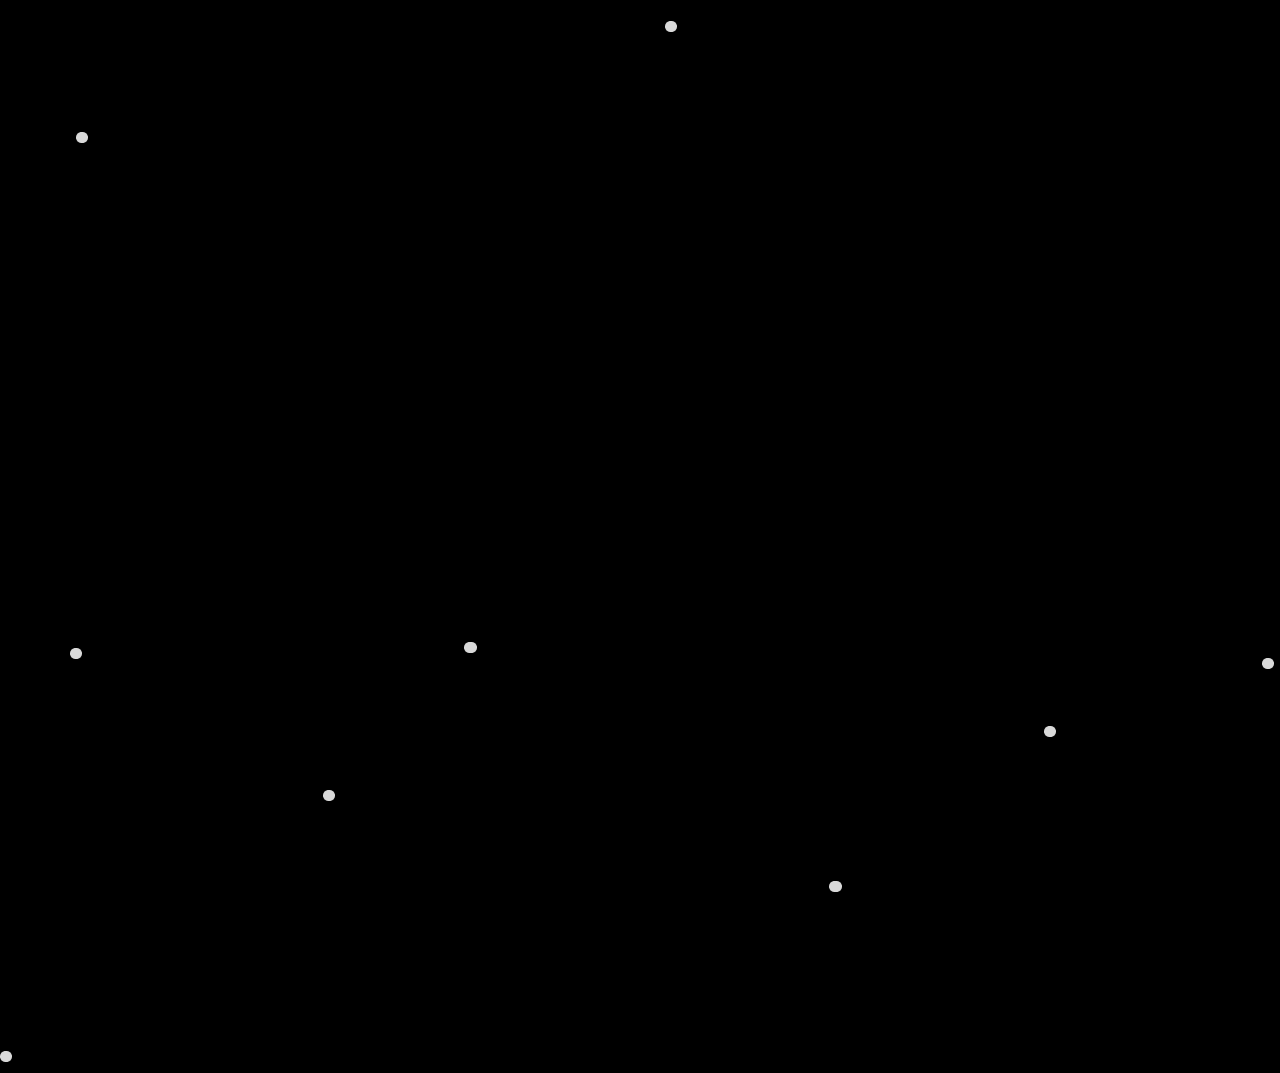
==== html/intro.html @ 6481c52f "Added multiple js, css and html files for seperate functianlity" ====
<!DOCTYPE html>
<html lang="en">
<head>
    <meta charset="UTF-8">
    <meta name="viewport" content="width=device-width, initial-scale=1.0">
    <title>Intro game</title>
    <link rel="stylesheet" href="../css/intro.css">
    <script src="../js/intro.js"></script>
</head>
<body>
    <div id="intro">
        <div id="info">
            <h1 id="title"></h1>
            <p id="description"></p>
        </div>
        <div id="buttons"></div>
    </div>
    <img src="../img/starsBG.png" alt="" id="starsIntroBackground">
</body>
</html>
---- css/intro.css ----
body{
    margin: 0;
    background-color: black;
}

#starsIntroBackground{
    position: absolute;
}
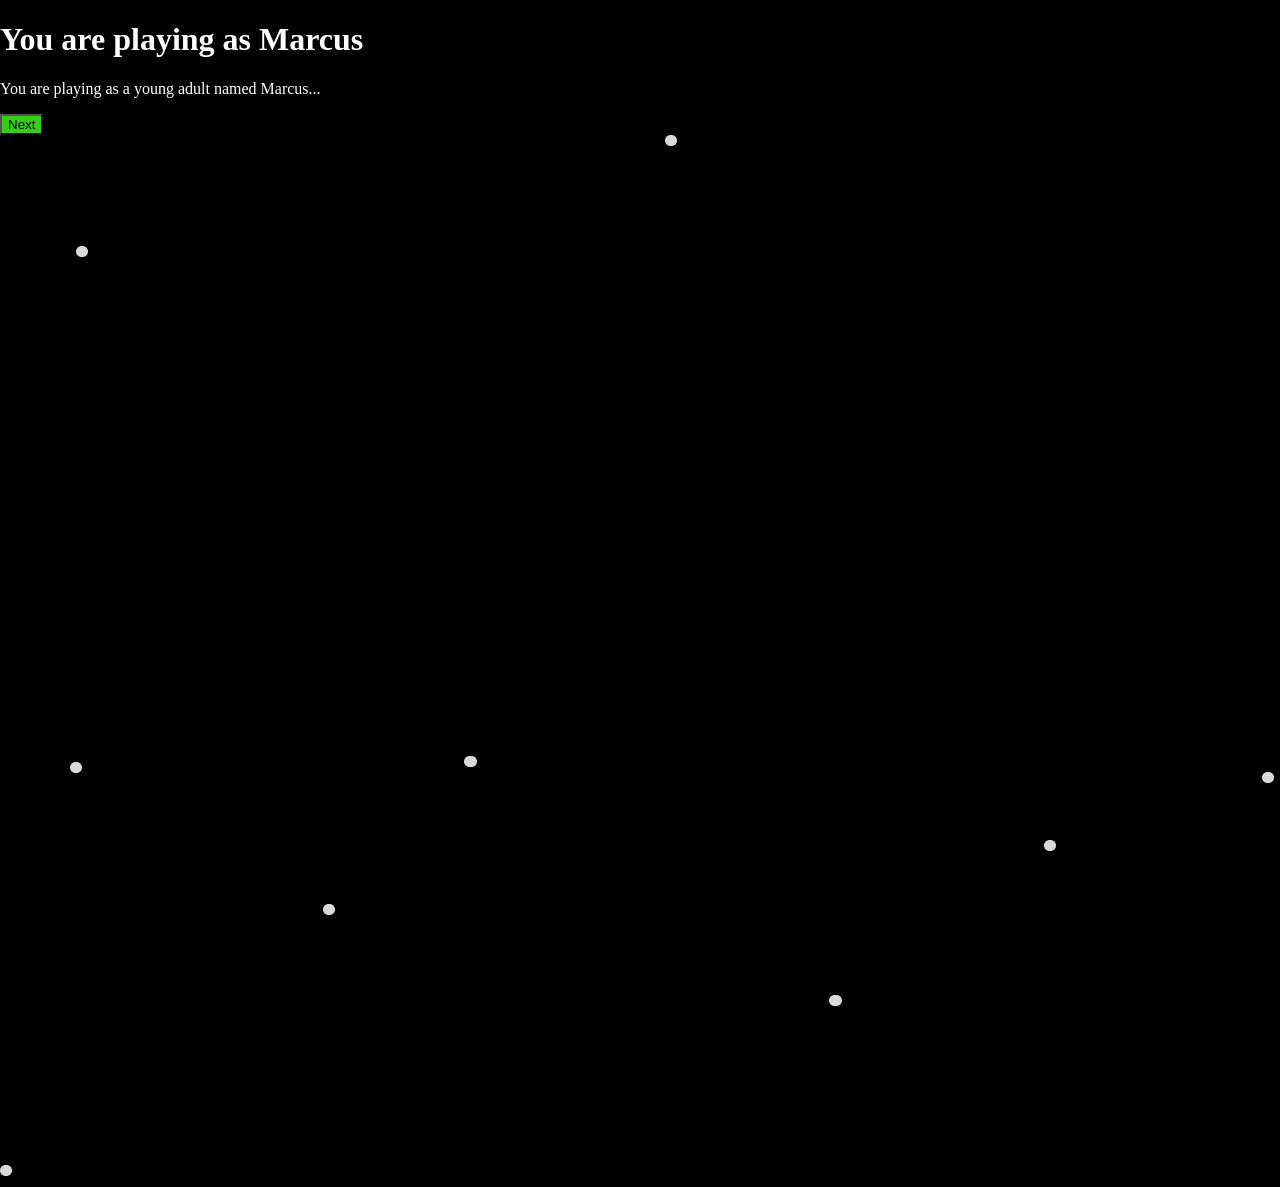
==== commit 3252eabd: "I added the intro part of the story adding buttons and text using createElement in js" ====
--- a/html/intro.html
+++ b/html/intro.html
@@ -5,14 +5,11 @@
     <meta name="viewport" content="width=device-width, initial-scale=1.0">
     <title>Intro game</title>
     <link rel="stylesheet" href="../css/intro.css">
-    <script src="../js/intro.js"></script>
+    <script src="../js/intro.js" defer></script>
 </head>
 <body>
     <div id="intro">
-        <div id="info">
-            <h1 id="title"></h1>
-            <p id="description"></p>
-        </div>
+        <div id="info"></div>
         <div id="buttons"></div>
     </div>
     <img src="../img/starsBG.png" alt="" id="starsIntroBackground">
--- a/css/intro.css
+++ b/css/intro.css
@@ -1,8 +1,35 @@
-body{
+html, body{
     margin: 0;
     background-color: black;
+    height: 100%;
+    overflow: hidden;
+}
+#starsIntroBackground{
+    position: absolute;
+    animation: blinkingStars 1s infinite;
+    
 }
 
-#starsIntroBackground{
-    position: absolute;
-}+.text{
+    color: white;
+}
+
+.description{
+    color: white;
+    
+}
+
+@keyframes blinkingStars{
+    25% { 
+        opacity: 1; 
+    }
+    50% { 
+        opacity: 0.5; 
+    }
+    75% {
+         opacity: 0.8; 
+        }
+    100% { 
+        opacity: 1; 
+    }
+}
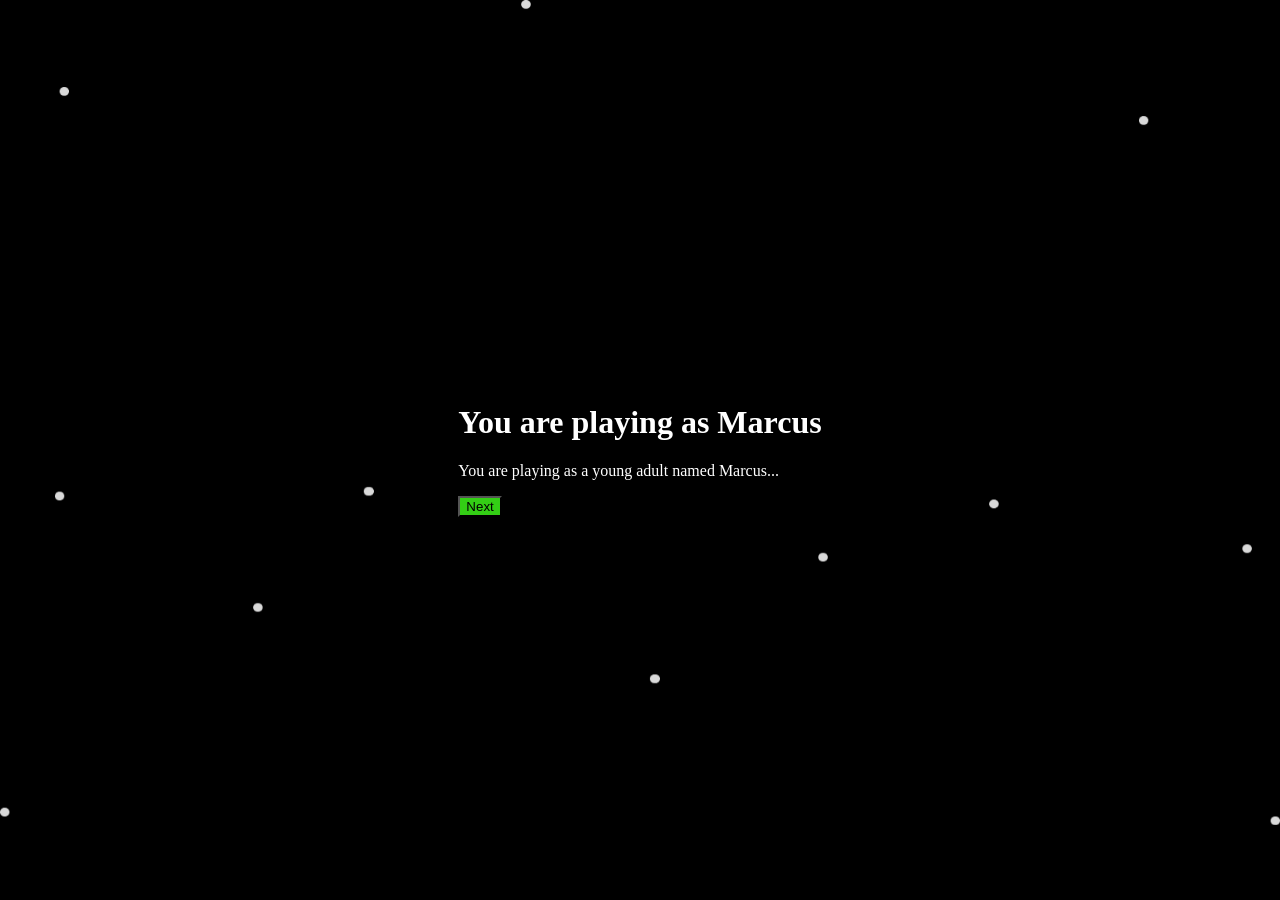
==== commit 03c922ec: "checout test" ====
--- a/html/intro.html
+++ b/html/intro.html
@@ -12,6 +12,6 @@
         <div id="info"></div>
         <div id="buttons"></div>
     </div>
-    <img src="../img/starsBG.png" alt="" id="starsIntroBackground">
+    <img src="../img/starsBG.png" alt="" id="starsIntroBackground" draggable="false">
 </body>
 </html>
--- a/css/intro.css
+++ b/css/intro.css
@@ -3,11 +3,30 @@
     background-color: black;
     height: 100%;
     overflow: hidden;
+    display: flex;
+    justify-content: center;
+    align-items: center;
 }
 #starsIntroBackground{
-    position: absolute;
+    position: fixed;
+    z-index: 0;
+    top: 0;
+    left: 0;
+    width: 100%;
+    height: auto;
     animation: blinkingStars 1s infinite;
+    pointer-events: none;
     
+}
+
+.intro{
+    display: flex;
+    justify-content: center;
+    flex-direction: column;
+    position: relative;
+    text-align: center;
+    width: 50%;
+    z-index: 1; 
 }
 
 .text{
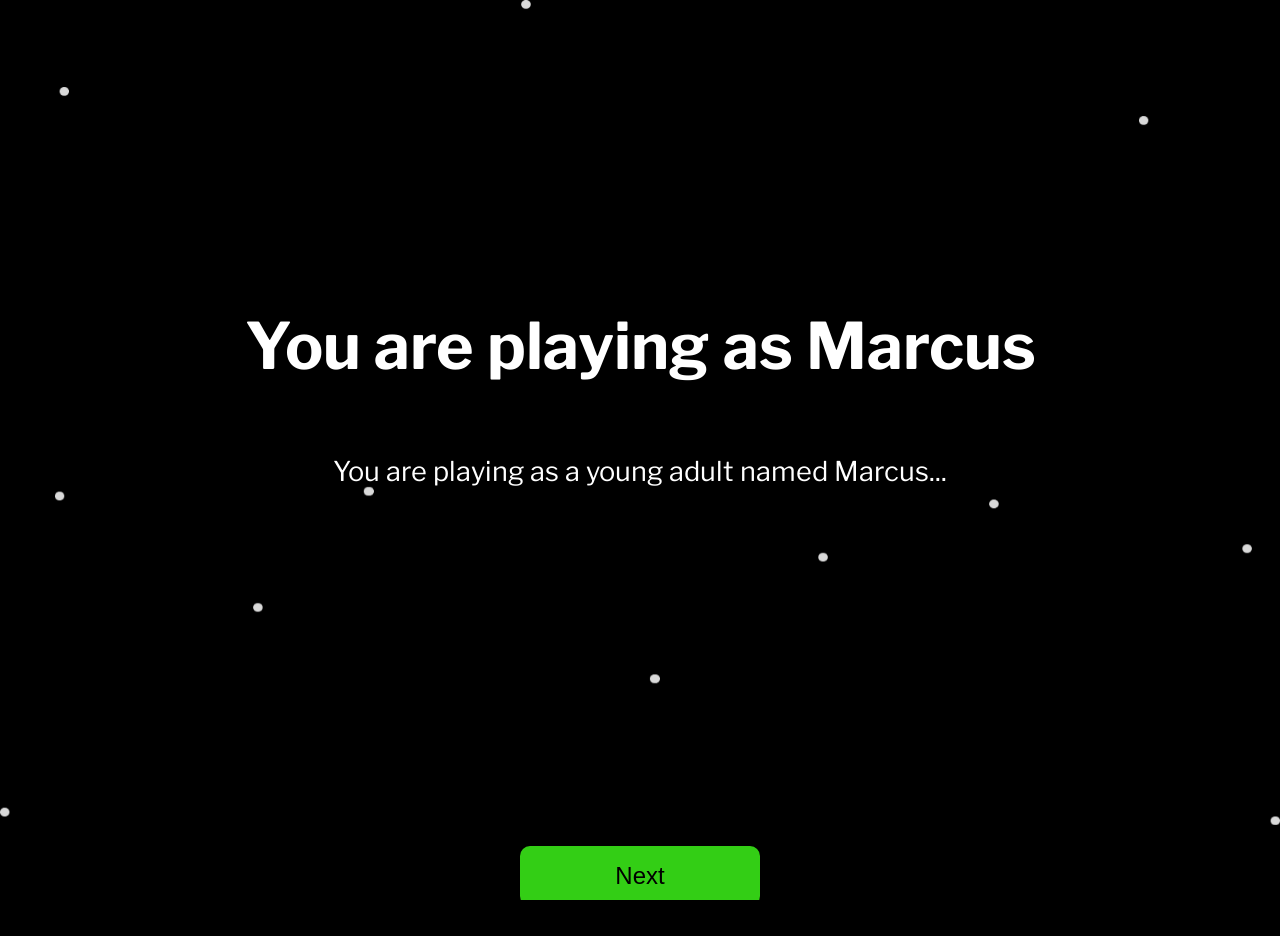
==== commit 90fe42e6: "Fixed position of buttons and adding setting menu with animations" ====
--- a/html/intro.html
+++ b/html/intro.html
@@ -12,6 +12,11 @@
         <div id="info"></div>
         <div id="buttons"></div>
     </div>
-    <img src="../img/starsBG.png" alt="" id="starsIntroBackground" draggable="false">
+    <div>
+        <img src="../img/starsBG.png" alt="" id="starsIntroBackground" draggable="false">
+    </div>
+    <div id="showOptions">
+
+    </div>
 </body>
 </html>
--- a/css/intro.css
+++ b/css/intro.css
@@ -2,6 +2,7 @@
     margin: 0;
     background-color: black;
     height: 100%;
+    width: 100%;
     overflow: hidden;
     display: flex;
     justify-content: center;
@@ -19,24 +20,72 @@
     
 }
 
-.intro{
+#intro{
+    display: flex;
+    flex-direction: column;
+    justify-content: center;
+    position: relative;
+    text-align: center;
+    width: 100%;
+    height: 80%;
+    z-index: 1; 
+    font-family: "LibreFranklin";
+
+
+}
+
+#info{
+    display: flex;
+    flex-direction: column;
+    justify-content: center;
+}
+
+#buttons{
     display: flex;
     justify-content: center;
-    flex-direction: column;
+    align-items: center;
+    top: 300px;
     position: relative;
-    text-align: center;
-    width: 50%;
-    z-index: 1; 
+}
+
+.buttons{
+    width: 240px;
+    height: 60px;
+    border-radius: 10px;
+    cursor: pointer;
+    margin: 30px;
+    border: none;
+    font-size: 1.5rem;
+    transition: 200ms;
 }
 
 .text{
     color: white;
+    width: 100%;
+    font-size: 4rem;
+    
+
+}
+
+.bigText{
+    color: white;
+    font-size: 4rem;
+    width: 50%;
+    margin: 0 auto;
 }
 
 .description{
     color: white;
+    font-size: 1.7rem;
     
 }
+
+
+
+
+
+
+
 
 @keyframes blinkingStars{
     25% { 
@@ -52,3 +101,9 @@
         opacity: 1; 
     }
 }
+
+
+@font-face {
+    font-family: "LibreFranklin";
+    src: url("../font/LibreFranklin-VariableFont_wght.ttf");
+}
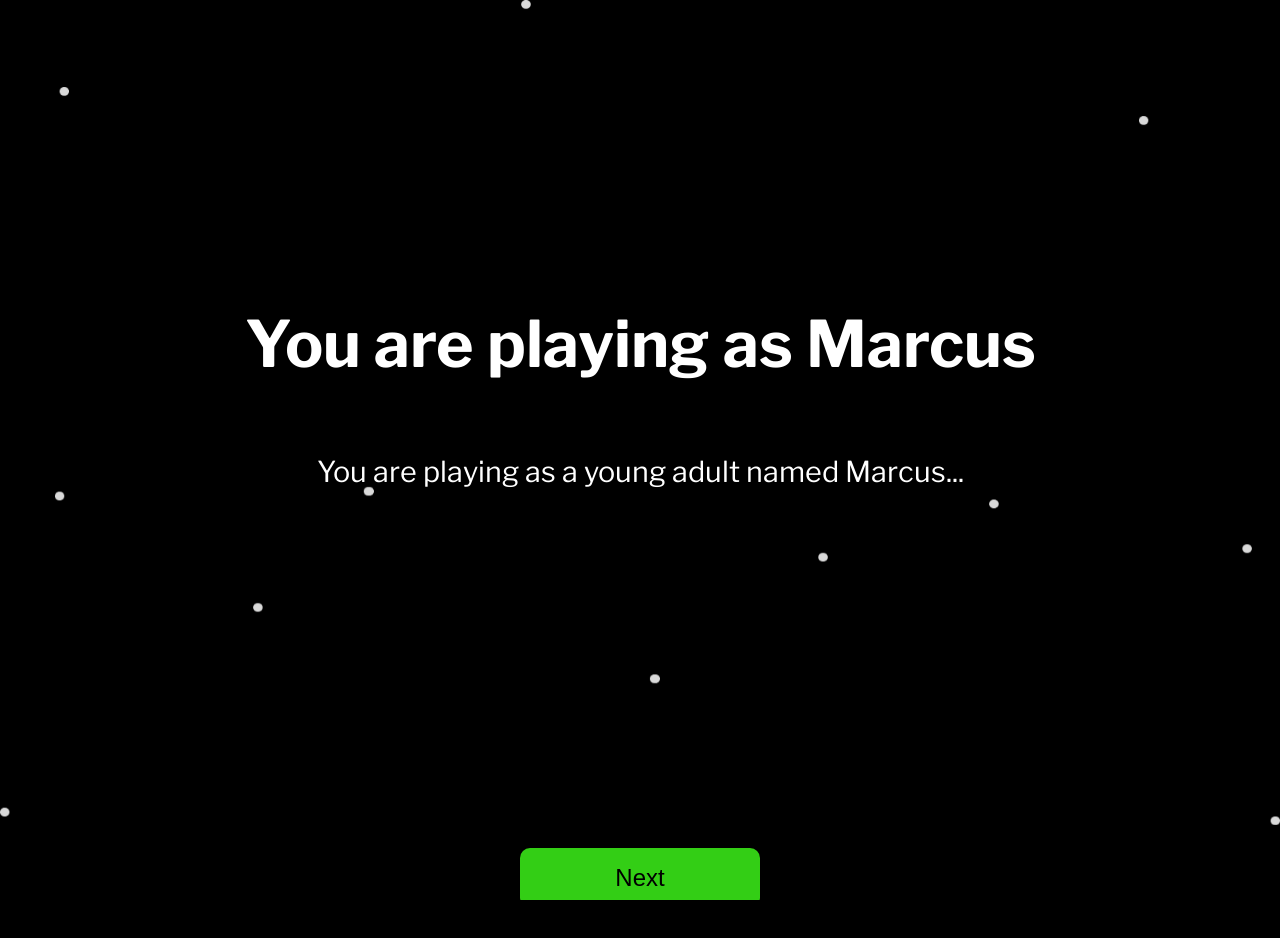
==== commit 4236aa60: "Last fixes" ====
--- a/html/intro.html
+++ b/html/intro.html
@@ -1,7 +1,7 @@
 <!DOCTYPE html>
 <html lang="en">
 <head>
-    <meta charset="UTF-8">
+    <meta charset="UTF-8"> 
     <meta name="viewport" content="width=device-width, initial-scale=1.0">
     <title>Intro game</title>
     <link rel="stylesheet" href="../css/intro.css">
--- a/css/intro.css
+++ b/css/intro.css
@@ -76,9 +76,11 @@
 
 .description{
     color: white;
-    font-size: 1.7rem;
+    font-size: 1.8rem;
     
 }
+
+
 
 
 
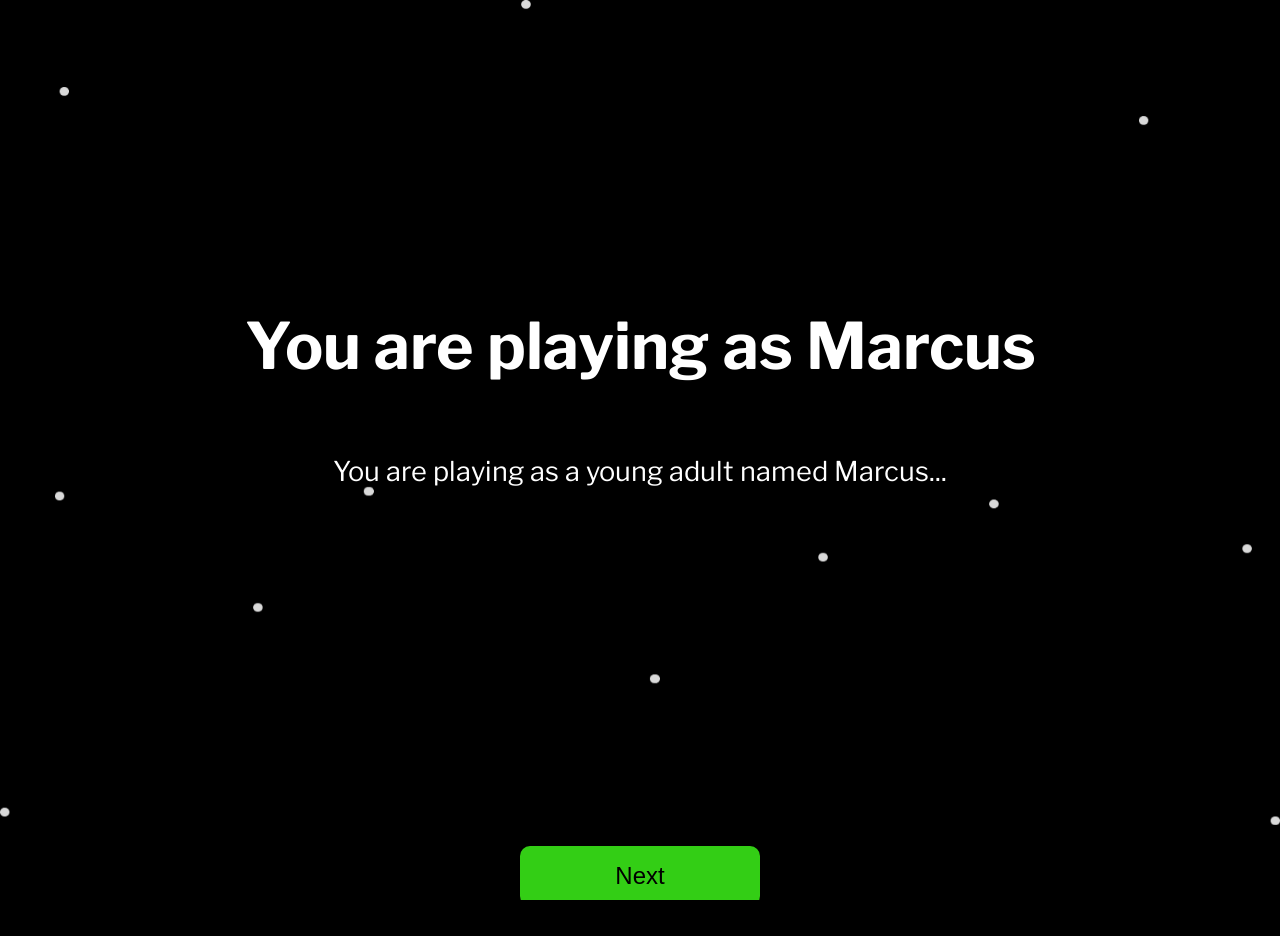
==== commit 1bdcb2f7: "Merge pull request #4 from LohnyVal/fixedButtons Fixed position of buttons and adding setting menu w" ====
--- a/html/intro.html
+++ b/html/intro.html
@@ -1,7 +1,7 @@
 <!DOCTYPE html>
 <html lang="en">
 <head>
-    <meta charset="UTF-8"> 
+    <meta charset="UTF-8">
     <meta name="viewport" content="width=device-width, initial-scale=1.0">
     <title>Intro game</title>
     <link rel="stylesheet" href="../css/intro.css">
--- a/css/intro.css
+++ b/css/intro.css
@@ -76,11 +76,9 @@
 
 .description{
     color: white;
-    font-size: 1.8rem;
+    font-size: 1.7rem;
     
 }
-
-
 
 
 
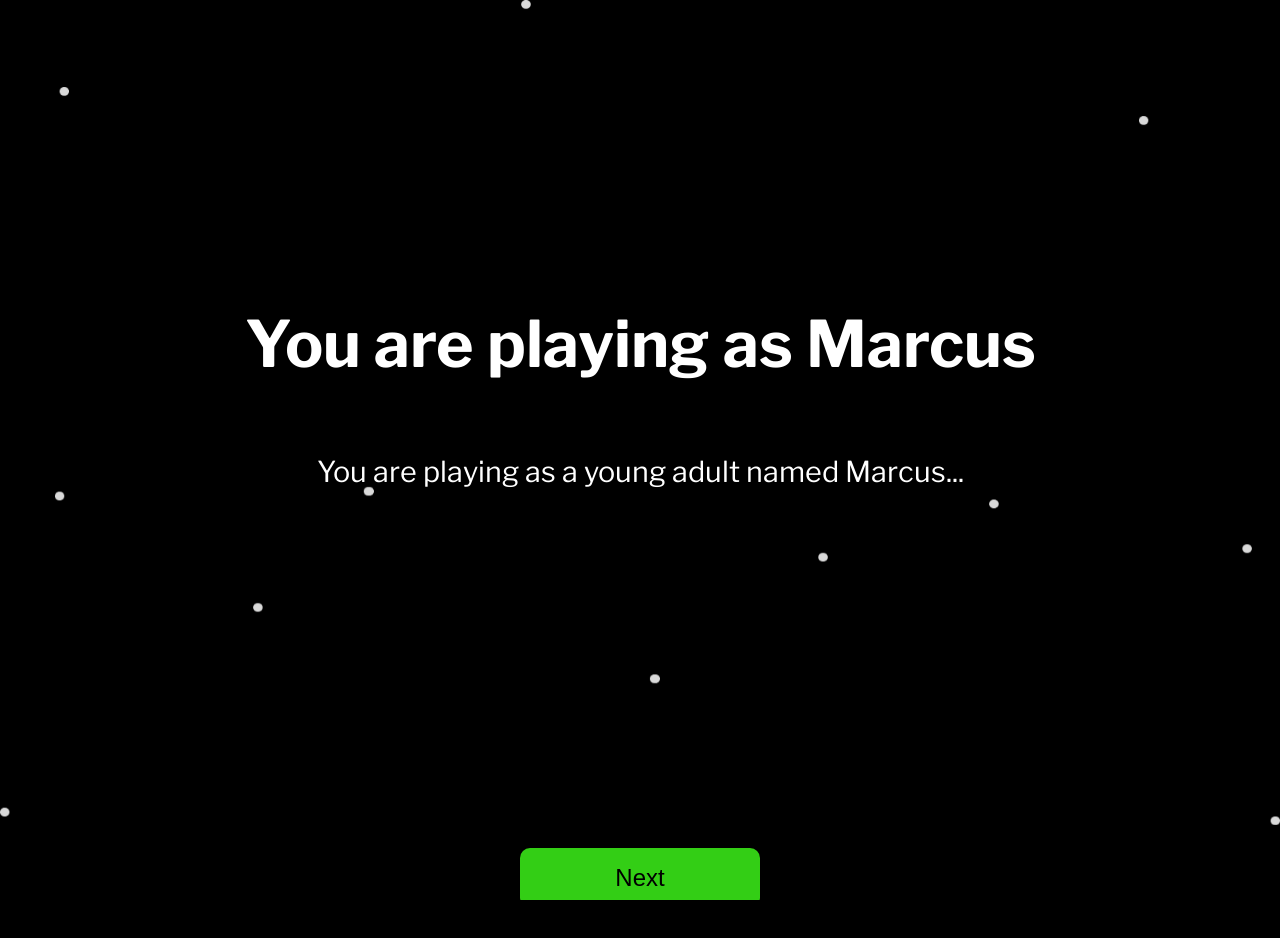
==== commit 655a5283: "Merge pull request #5 from LohnyVal/fixButtonsAndMenu Fix buttons and menu" ====
--- a/html/intro.html
+++ b/html/intro.html
@@ -1,7 +1,7 @@
 <!DOCTYPE html>
 <html lang="en">
 <head>
-    <meta charset="UTF-8">
+    <meta charset="UTF-8"> 
     <meta name="viewport" content="width=device-width, initial-scale=1.0">
     <title>Intro game</title>
     <link rel="stylesheet" href="../css/intro.css">
--- a/css/intro.css
+++ b/css/intro.css
@@ -76,9 +76,11 @@
 
 .description{
     color: white;
-    font-size: 1.7rem;
+    font-size: 1.8rem;
     
 }
+
+
 
 
 
